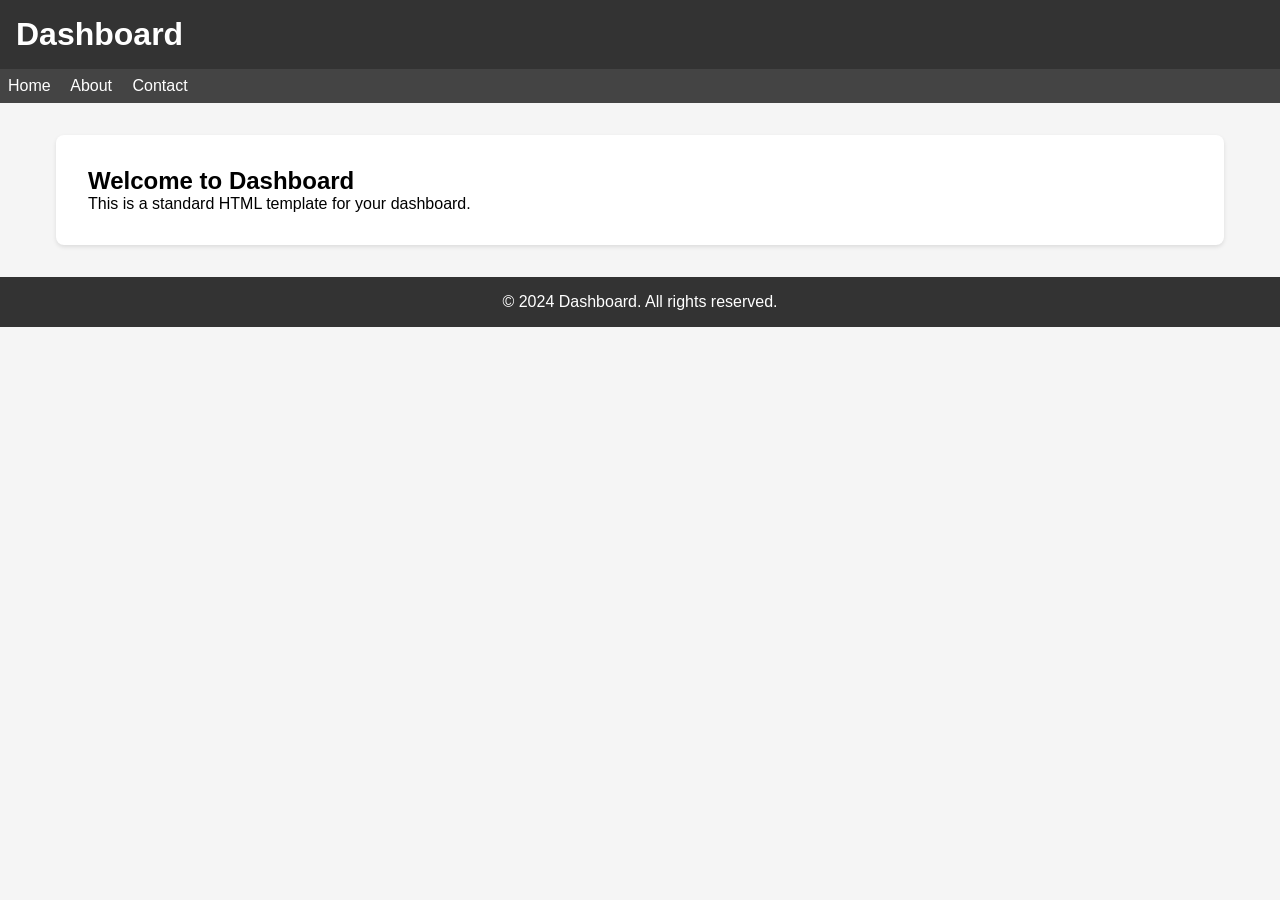
==== templates/dashboard.html @ 1e9a80d8 "login, registierung und logout funktionen erweitert/hinzugefügt, dashboard.html hinzugefügt" ====
<!DOCTYPE html>
<html lang="en">
<head>
    <meta charset="UTF-8">
    <meta name="viewport" content="width=device-width, initial-scale=1.0">
    <title>Dashboard</title>
    <style>
        * {
            margin: 0;
            padding: 0;
            box-sizing: border-box;
        }
        
        body {
            font-family: Arial, sans-serif;
            background-color: #f5f5f5;
        }
        
        header {
            background-color: #333;
            color: white;
            padding: 1rem;
        }
        
        nav {
            background-color: #444;
            padding: 0.5rem;
        }
        
        nav a {
            color: white;
            text-decoration: none;
            margin-right: 1rem;
        }
        
        main {
            max-width: 1200px;
            margin: 2rem auto;
            padding: 0 1rem;
        }
        
        .container {
            background-color: white;
            padding: 2rem;
            border-radius: 8px;
            box-shadow: 0 2px 4px rgba(0,0,0,0.1);
        }
        
        footer {
            background-color: #333;
            color: white;
            text-align: center;
            padding: 1rem;
            margin-top: 2rem;
        }
    </style>
</head>
<body>
    <header>
        <h1>Dashboard</h1>
    </header>
    
    <nav>
        <a href="#home">Home</a>
        <a href="#about">About</a>
        <a href="#contact">Contact</a>
    </nav>
    
    <main>
        <div class="container">
            <h2>Welcome to Dashboard</h2>
            <p>This is a standard HTML template for your dashboard.</p>
        </div>
    </main>
    
    <footer>
        <p>&copy; 2024 Dashboard. All rights reserved.</p>
    </footer>
</body>
</html>
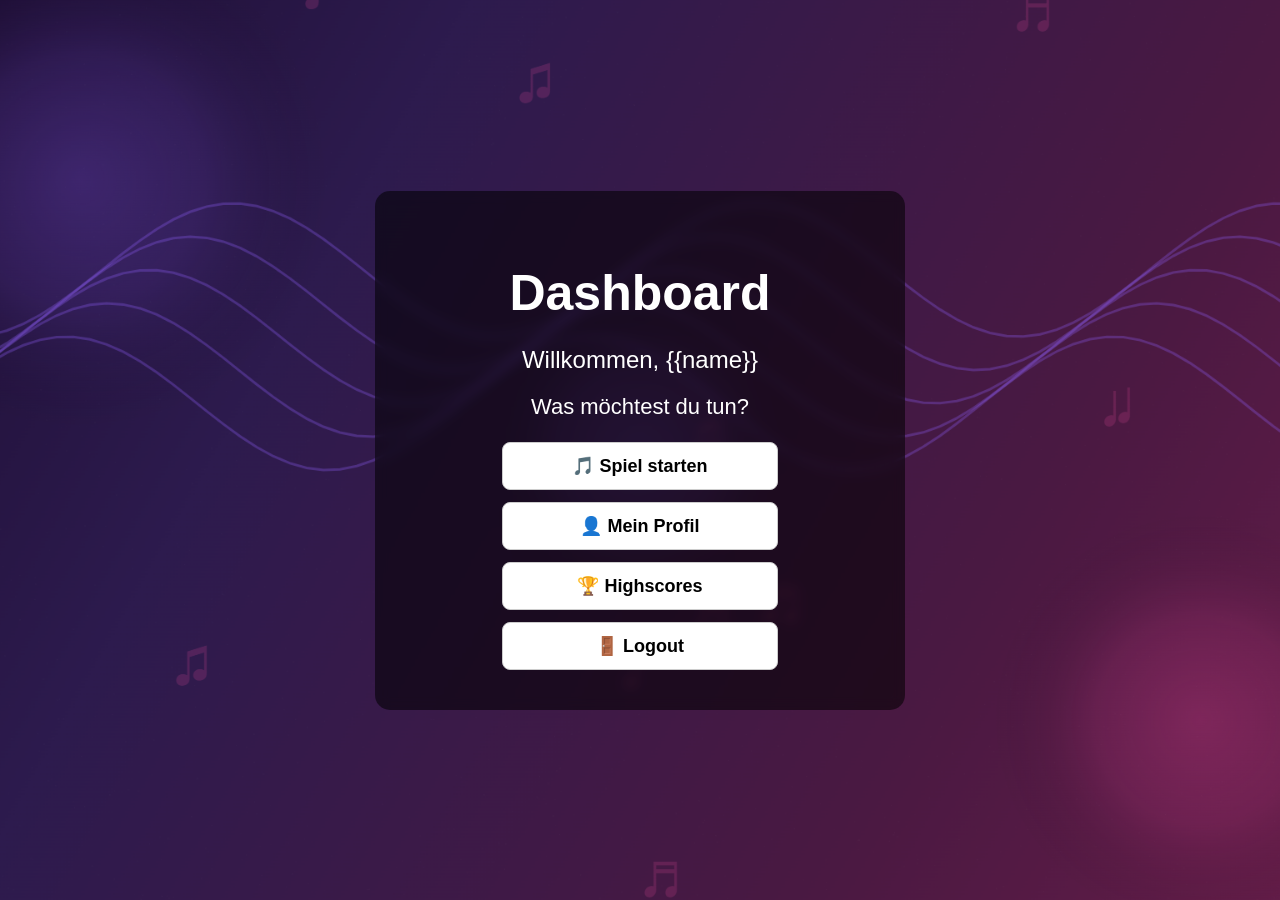
==== commit 41e03955: "Dashboard Design überarbeitet" ====
--- a/templates/dashboard.html
+++ b/templates/dashboard.html
@@ -1,80 +1,92 @@
 <!DOCTYPE html>
-<html lang="en">
+<html lang="de">
 <head>
     <meta charset="UTF-8">
     <meta name="viewport" content="width=device-width, initial-scale=1.0">
-    <title>Dashboard</title>
+    <title>BeatGuessr – Dashboard</title>
+
+    <link rel="icon" type="image/png" href="../static/favicon.png">
+
     <style>
-        * {
+        body {
+            background-image: url("../static/beatgussr-background.png");
+            background-size: cover;
+            background-position: center;
+            background-attachment: fixed;
             margin: 0;
-            padding: 0;
-            box-sizing: border-box;
+
+            font-family: 'Segoe UI', sans-serif;
+
+            display: flex;
+            justify-content: center;
+            align-items: center;
+            height: 100vh;
+            color: white;
         }
-        
-        body {
-            font-family: Arial, sans-serif;
-            background-color: #f5f5f5;
+
+        .title-pulse {
+            animation: pulse 1.8s infinite ease-in-out;
         }
-        
-        header {
-            background-color: #333;
-            color: white;
-            padding: 1rem;
+
+        @keyframes pulse {
+            0%   { transform: scale(1); }
+            50%  { transform: scale(1.08); }
+            100% { transform: scale(1); }
         }
-        
-        nav {
-            background-color: #444;
-            padding: 0.5rem;
+
+        .dashboard-container {
+            background: rgba(0, 0, 0, 0.55);
+            padding: 40px;
+            border-radius: 15px;
+            backdrop-filter: blur(6px);
+            width: 450px;
+            text-align: center;
         }
-        
-        nav a {
-            color: white;
+
+        .btn {
+            display: inline-block;
+            padding: 12px;
+            background: #ffffff;
+            border: 1px solid #ccc;
+            border-radius: 8px;
+            font-size: 18px;
+            cursor: pointer;
+            font-weight: 600;
+            color: black;
             text-decoration: none;
-            margin-right: 1rem;
+            width: 250px;
+            text-align: center;
+            margin-top: 12px;
         }
-        
-        main {
-            max-width: 1200px;
-            margin: 2rem auto;
-            padding: 0 1rem;
+
+        .btn:hover {
+            background: #e6e6e6;
         }
-        
-        .container {
-            background-color: white;
-            padding: 2rem;
-            border-radius: 8px;
-            box-shadow: 0 2px 4px rgba(0,0,0,0.1);
-        }
-        
-        footer {
-            background-color: #333;
-            color: white;
-            text-align: center;
-            padding: 1rem;
-            margin-top: 2rem;
+
+        .section-title {
+            font-size: 22px;
+            margin-top: 20px;
+            margin-bottom: 10px;
+            font-weight: 500;
         }
     </style>
 </head>
+
 <body>
-    <header>
-        <h1>Dashboard</h1>
-    </header>
-    
-    <nav>
-        <a href="#home">Home</a>
-        <a href="#about">About</a>
-        <a href="#contact">Contact</a>
-    </nav>
-    
-    <main>
-        <div class="container">
-            <h2>Welcome to Dashboard</h2>
-            <p>This is a standard HTML template for your dashboard.</p>
-        </div>
-    </main>
-    
-    <footer>
-        <p>&copy; 2024 Dashboard. All rights reserved.</p>
-    </footer>
+
+    <div class="dashboard-container">
+
+        <h1 class="title-pulse" style="font-size: 50px;">Dashboard</h1>
+        <h2 style="margin-top: -10px; font-weight: 400;">Willkommen, {{name}}</h2>
+
+        <p class="section-title">Was möchtest du tun?</p>
+
+        <a href="/spiel-starten" class="btn">🎵 Spiel starten</a>
+        <a href="/profil" class="btn">👤 Mein Profil</a>
+        <a href="/highscores" class="btn">🏆 Highscores</a>
+        <a href="/logout" class="btn">🚪 Logout</a>
+
+    </div>
+
 </body>
-</html>+</html>
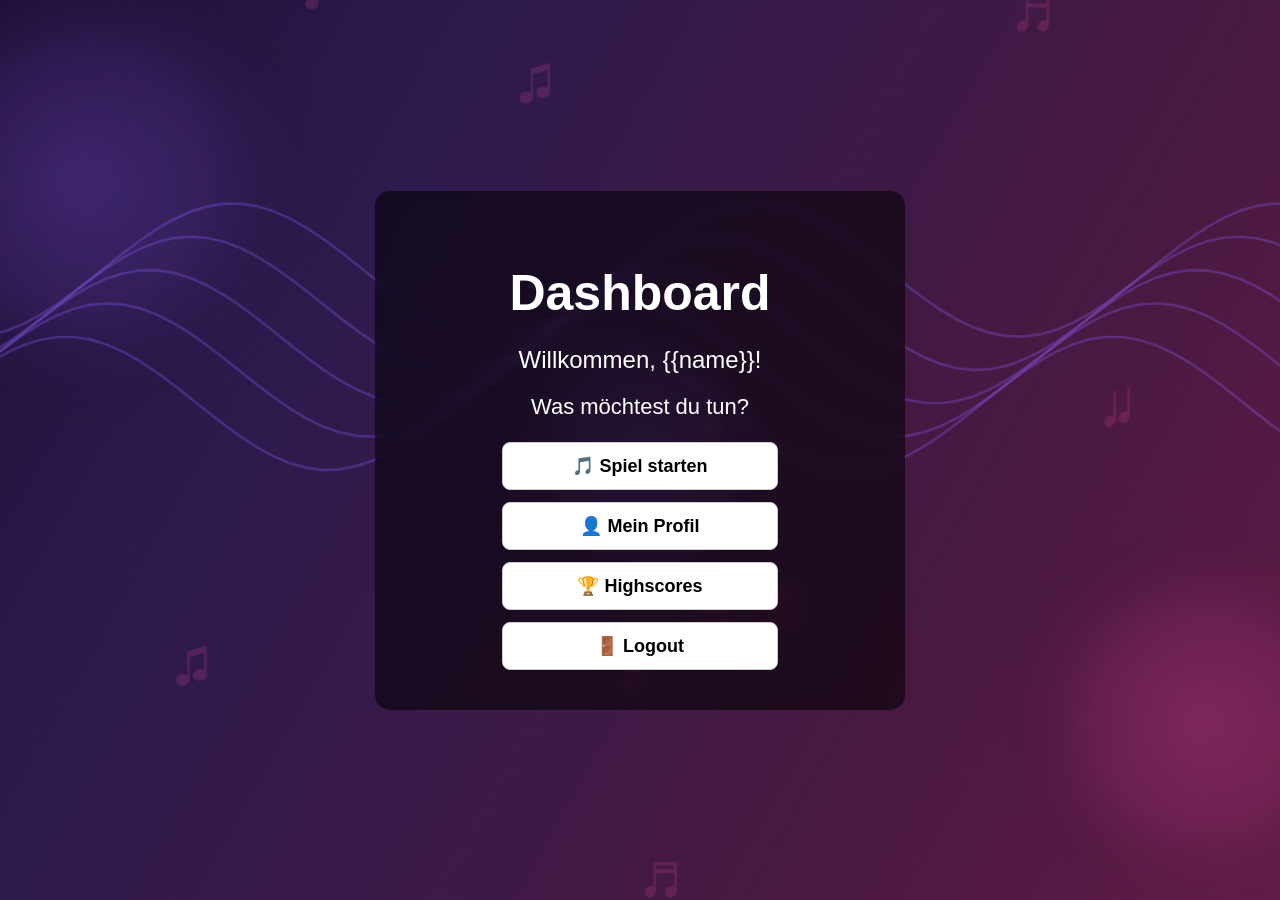
==== commit c8e7ebac: "Spielfunktionen hinzugefügt und Fehlerbehebung" ====
--- a/templates/dashboard.html
+++ b/templates/dashboard.html
@@ -3,7 +3,7 @@
 <head>
     <meta charset="UTF-8">
     <meta name="viewport" content="width=device-width, initial-scale=1.0">
-    <title>BeatGuessr – Dashboard</title>
+    <title>BeatGuessr - Dashboard</title>
 
     <link rel="icon" type="image/png" href="../static/favicon.png">
 
@@ -77,11 +77,11 @@
     <div class="dashboard-container">
 
         <h1 class="title-pulse" style="font-size: 50px;">Dashboard</h1>
-        <h2 style="margin-top: -10px; font-weight: 400;">Willkommen, {{name}}</h2>
+        <h2 style="margin-top: -10px; font-weight: 400;">Willkommen, {{name}}!</h2>
 
         <p class="section-title">Was möchtest du tun?</p>
 
-        <a href="/spiel-starten" class="btn">🎵 Spiel starten</a>
+        <a href="/play" class="btn">🎵 Spiel starten</a>
         <a href="/profil" class="btn">👤 Mein Profil</a>
         <a href="/highscores" class="btn">🏆 Highscores</a>
         <a href="/logout" class="btn">🚪 Logout</a>
